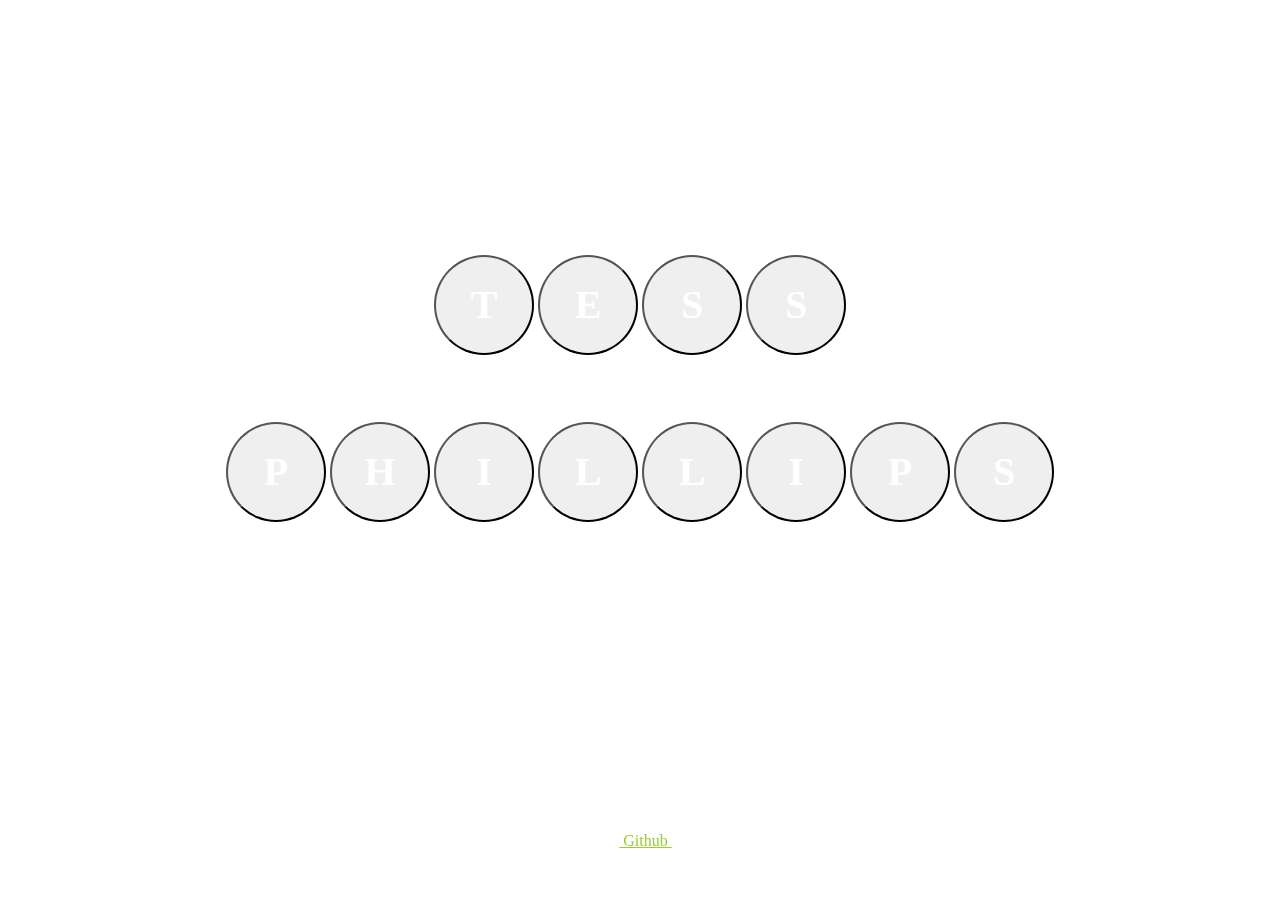
==== myWeb.html @ 3fd89b25 "name is up" ====
<!DOCTYPE html>
<html lang="en">
  <head>
    <meta charset="utf-8" />
    <meta name="viewport" content="width=device-width, initial-scale=1.0" />
    <title>myWebsite</title>
    <link href="./myWebCSS.css" rel="stylesheet"/>
  </head>

<body>
        <main>
            <section class="letters">
                <div class="Tess name">
                    <button class = "T letter" id="T" onclick="toggle(`Tpara`)">T</button>
                    <button class = "E letter" id="E" onclick="toggle(`Epara`)">E</button>
                    <button class = "S letter" id="S" onclick="toggle(`Spara`)">S</button>
                    <button class = "S2 letter" id="S2" onclick="toggle(`S2para`)">S</button>
                </div>
                <div class="Phillips name">
                    <button class = "P letter" id="P" onclick="toggle(`Ppara`)">P</button>
                    <button class = "H letter" id="H" onclick="toggle(`Hpara`)">H</button>
                    <button class = "I letter" id="I" onclick="toggle(`Ipara`)">I</button>
                    <button class = "L letter" id="L" onclick="toggle(`Lpara`)">L</button>
                    <button class = "L2 letter" id="L2" onclick="toggle(`L2para`)">L</button>
                    <button class = "I2 letter" id="I2" onclick="toggle(`I2para`)">I</button>
                    <button class = "P2 letter" id="P2" onclick="toggle(`P2para`)">P</button>
                    <button class = "S3 letter" id="S3" onclick="toggle(`S3para`)">S</button>
                </div>
            </section>
            <section>
                <div id="allinfo" class="allinfo">
                    <div class ="para" id="Tpara">
                        <h1>Words</h1>
                    </div>
                    <div class ="para" id="Epara">
                        <h1>other words</h1>
                    </div>
                    <div class ="para" id="Spara">
                        <h1>Words</h1>
                    </div>
                    <div class ="para" id="S2para">
                        <h1>Words sdfgsdgf</h1>
                    </div>
                    <div class ="para" id="Ppara">
                        <h1>Words</h1>
                    </div>
                    <div class ="para" id="Hpara">
                        <h1>Words</h1>
                    </div>
                    <div class ="para" id="Ipara">
                        <h1>Words</h1>
                    </div>
                    <div class ="para" id="Lpara">
                        <h1>Words</h1>
                    </div>
                    <div class ="para" id="L2para">
                        <h1>Words</h1>
                    </div>
                    <div class ="para" id="I2para">
                        <h1>Words</h1>
                    </div>
                    <div class ="para" id="P2para">
                        <h1>Words</h1>
                    </div>
                    <div class ="para" id="S3para">
                        <h1>Words</h1>
                    </div>
                </div>
            </section>
        </main>
    <footer>
        <p> Visit my<a href="" target="_blank"> Github </a>for more.</p>
        <p>Tess Phillips</p>
    </footer>
</body>
<script src="myWebjs.js">
    //function toggle
    // click letter
//     click letter
// hide any other paras 
// show the letter para





    // function toggle(letterId) {
    // const letter = document.getElementById(letterId);
    // const infoblock = document.getElementById("allinfo");
    // const infoblockcontent = infoblock.children;
    // for (let i = 0; i < infoblockcontent.length; i++) {
    //     const element = infoblockcontent[i];
    //     if (element.id === letter) {
    //         element.style.display = "block";
    //     } else {
    //         element.style.display = "none";
    //         }
    //     }
    // }      

    // infoblock.style.display = "none"
    // if (letter.style.display === "none") {
    // letter.style.display = "block";
    // // btn.innerHTML="Hide"
    // } else {
    // letter.style.display = "none";
    // // btn.innerHTML="Read more"
</script>
</html>



<!-- <article class="card2">
    <img src="https://upload.wikimedia.org/wikipedia/commons/thumb/e/e0/Janja_Garnbret_2017_%28cropped%29.jpg/330px-Janja_Garnbret_2017_%28cropped%29.jpg" alt="Janja Garnbret">
    <h3>A boulderer</h3>
    <div class="text2" id="2">
      <p>Janja Garnbret (born March 12, 1999) is a Slovenian rock climber and sport climber who has won multiple lead climbing and bouldering events at climbing competitions. In 2021, she became the first ever female Olympic gold medalist in sport climbing, and is widely regarded as one of the greatest competitive climbers of all time. She is also the world's first-ever female climber to onsight an 8c graded sport climbing route. As of the end of 2022, Garnbret had won the most IFSC gold medals of any competitive climber in history.</p>
      <p>Click <a href="https://en.wikipedia.org/wiki/Janja_Garnbret">here</a> to read more about Janja.</p>
    </div>
    <div class="text2"><button id="22" onclick="toggle(`2`,this.id)">Hide</button></div>
</article>

<script>
    let time=document.getElementById("current-time");

    setInterval(()=>{
        let d = new Date();
        time.innerHTML = d.toLocaleTimeString();
    },1000)


</script> -->
---- myWebCSS.css ----
footer{
    text-align: center;
    color: white;
    position:fixed;
    bottom: 0;
    width: 100%
  }
  
html {
    /* box-sizing: border-box; */
    background-image: url(https://mgnsw.org.au/wp-content/uploads/2013/06/MAGM-Collection-Treasures-from-the-Vault-1-scaled.jpg);
    /* zoom: 80%; */
    /* background-position:center center; */
    /* background-size: 100%; */
}

.para{
    display:none
}

button{
    width:100px;
    height:100px;
    margin:2px;
    border-radius: 50%;
    font-size: 40px;
}

.letters{
    /* justify-content: center; */
    vertical-align: middle;
    margin-top: 20%;
    /* margin-bottom:30%  */
}

.Tess.name,.Phillips.name{
    align-items: center;
    justify-content: center;
    display: flex;
    margin-bottom:5%
}

.T{
        /* background-color: pink; */
        background-image: url(https://mgnsw.org.au/wp-content/uploads/2013/06/MAGM-Collection-Treasures-from-the-Vault-1-scaled.jpg);
        background-size: 150%;
}

.letter{
    background-blend-mode:darken;
    color:white ;
    font-weight: bold;
    font-family: Georgia, 'Times New Roman', Times, serif;

}

a {
    color: blue;
  }
  
a:visited {
    color: yellowgreen;
  }
  
a:hover {
    color: orange;
  }
  
a:active {
    color: blue;
  }
@media screen and (max-width: 991px) and (min-width: 400px) {
  button{
    width:50px;
    height:50px;
    font-size: 20px;
}

/* 
h1 {
    font-size: 40px;
    margin-top: 20px;
    margin-bottom: 8%;
    text-align: center;
    color: white
  }

body {
    font-family: sans-serif;
    padding: 5%;
    position: relative
  }

.cards{
    display: flex;
    flex-wrap: wrap;
    align-items: stretch;
    justify-content: center;
}   

.card{
    flex: 0 0 250px;
    margin: 10px;
    border: 1px solid yellow;
    box-shadow: 2px 2px 6px 0px;
    background-color: antiquewhite;
    opacity: 80%;
    }

.card:hover{
    opacity: 100%
}

.card img{
    max-width: 100%;
    opacity: 100%
}

.card .text{
    padding: 0 20px 20px;
}

.card .text > button{
    background: yellow;
    border: 0;
    color: black;
    padding: 10px;
    width: 100%;
}
/*


Responsive layout - makes a one column layout instead of a two-column layout
@media (max-width: 800px) {
    .flex-item-right, .flex-item-left {
      flex: 100%;
    }
  }
  
  *, *::before, *::after {
    box-sizing: inherit;
  }

.blockleft,.blockright,.blockmiddle{
    background-color: yellow;
    width: 33%;
    height: 350px;
    word-wrap: break-word;
    display: inline-block; 
    *display: inline; 
    zoom: 1; 
    vertical-align: top;
    padding: 10px
}


.level2block{
    background-color: yellow;
    width: 100%;
    height: 500px;
    word-wrap: break-word;
}



img{
  opacity: 0.8
}
img:hover{
  opacity: 1;
}

figure{
  display: inline-block;
}



h3 {
    font-size: 10px
}

h6{
  text-align: center;
  color: white;
  font-size: 15px;
}

@media (max-width: 768px) {
  .blockleft, .blockright, .blockmiddle {
    width: 358px;
  }

}

@media (max-width: 1199px) and (min-width: 769px) {
  .blockleft, .blockright, .blockmiddle {
      width: 358px;
    }
}*/
/* @media screen and (max-width: 991px) and (min-width: 400px) { body { font-size: 12px; } }
@media screen and (max-width: 400px) { body { font-size: 9px; } } */
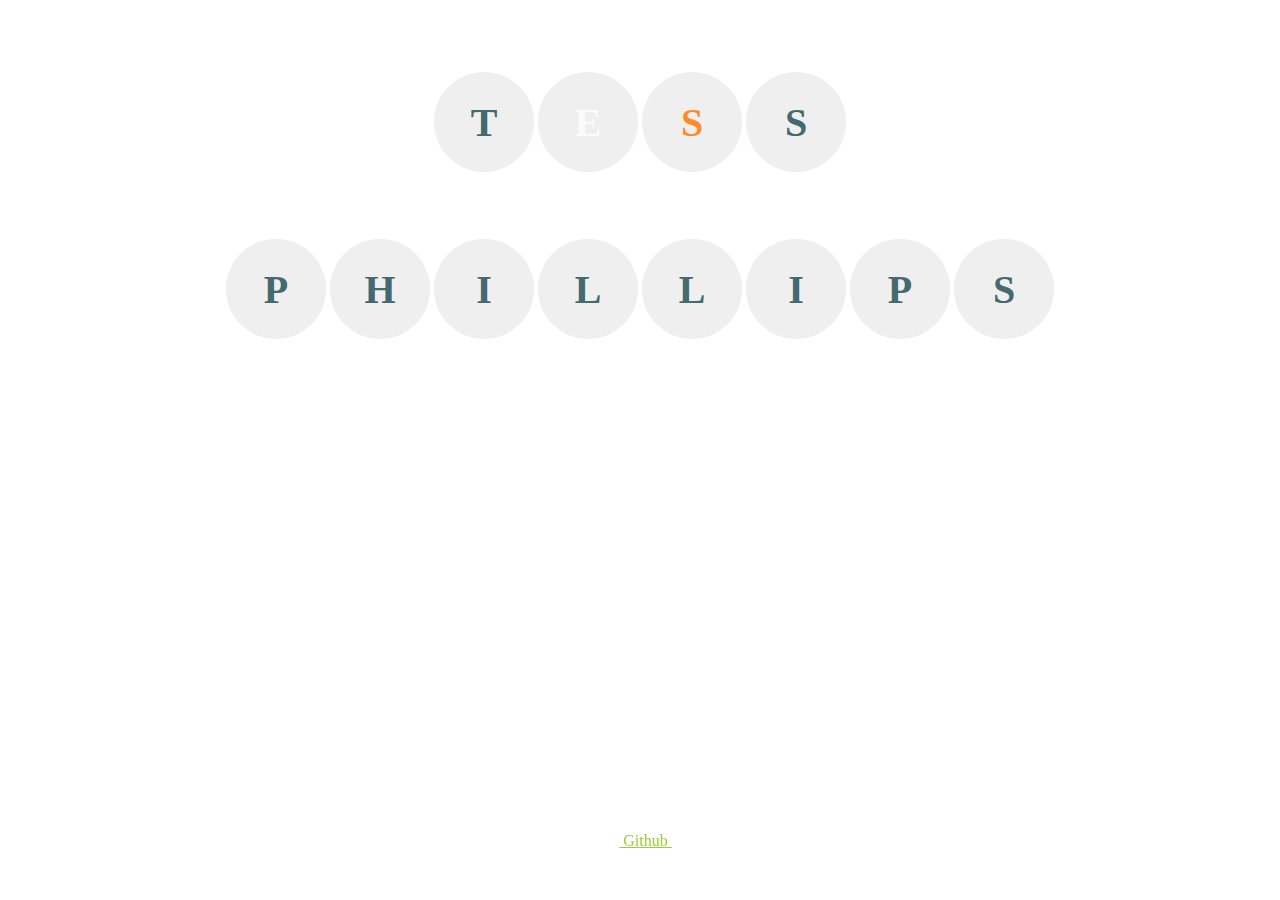
==== commit 5607053c: "colours and E section added" ====
--- a/myWeb.html
+++ b/myWeb.html
@@ -29,40 +29,41 @@
             </section>
             <section>
                 <div id="allinfo" class="allinfo">
-                    <div class ="para" id="Tpara">
+                    <div class ="para T" id="Tpara">
                         <h1>Words</h1>
                     </div>
-                    <div class ="para" id="Epara">
-                        <h1>other words</h1>
+                    <div class ="para E" id="Epara">
+                        <h1>Equality</h1>
+                        <h3>I have always had a great passion for feminism that was luckily nurtured from a young age. At University I was on the committee for the UoM Feminist Collective where I learnt great deals from lots of great friends and speakers. I hope to eventually be able to join my passions for equality, anti-racism and feminism with my passions for tech, by working for companies that help the people on this planet, and the planet itself.</h3>
                     </div>
-                    <div class ="para" id="Spara">
+                    <div class ="para S" id="Spara">
                         <h1>Words</h1>
                     </div>
-                    <div class ="para" id="S2para">
+                    <div class ="para S2" id="S2para">
                         <h1>Words sdfgsdgf</h1>
                     </div>
-                    <div class ="para" id="Ppara">
+                    <div class ="para P" id="Ppara">
                         <h1>Words</h1>
                     </div>
-                    <div class ="para" id="Hpara">
+                    <div class ="para H" id="Hpara">
                         <h1>Words</h1>
                     </div>
-                    <div class ="para" id="Ipara">
+                    <div class ="para I" id="Ipara">
                         <h1>Words</h1>
                     </div>
-                    <div class ="para" id="Lpara">
+                    <div class ="para L" id="Lpara">
                         <h1>Words</h1>
                     </div>
-                    <div class ="para" id="L2para">
+                    <div class ="para L2" id="L2para">
                         <h1>Words</h1>
                     </div>
-                    <div class ="para" id="I2para">
+                    <div class ="para I2" id="I2para">
                         <h1>Words</h1>
                     </div>
-                    <div class ="para" id="P2para">
+                    <div class ="para P2" id="P2para">
                         <h1>Words</h1>
                     </div>
-                    <div class ="para" id="S3para">
+                    <div class ="para S2" id="S3para">
                         <h1>Words</h1>
                     </div>
                 </div>
--- a/myWebCSS.css
+++ b/myWebCSS.css
@@ -7,15 +7,13 @@
   }
   
 html {
-    /* box-sizing: border-box; */
-    background-image: url(https://mgnsw.org.au/wp-content/uploads/2013/06/MAGM-Collection-Treasures-from-the-Vault-1-scaled.jpg);
+    background-image: url(https://th.bing.com/th/id/R.8c9ede54851b20073e2e74f957f8b427?rik=uz4OXoC7xVI3zw&riu=http%3a%2f%2fimages2.fanpop.com%2fimages%2fphotos%2f3300000%2fCool-clouds-sunsets-and-sunrises-3334619-2560-1920.jpg&ehk=pe3yoOanGtQcaENhB0HiMDzVp0bwfzHIlQoyFUA%2fJJ8%3d&risl=&pid=ImgRaw&r=0);
+    width: 100%;
+    height: 100%;
+    background-size: cover;
     /* zoom: 80%; */
-    /* background-position:center center; */
+    /* background-position; */
     /* background-size: 100%; */
-}
-
-.para{
-    display:none
 }
 
 button{
@@ -24,12 +22,14 @@
     margin:2px;
     border-radius: 50%;
     font-size: 40px;
+    border-color: transparent;
+    /* box-shadow: inset 0px 0px 40px 40px #DBA632; */
 }
 
 .letters{
     /* justify-content: center; */
     vertical-align: middle;
-    margin-top: 20%;
+    margin-top: 70px;
     /* margin-bottom:30%  */
 }
 
@@ -41,17 +41,117 @@
 }
 
 .T{
-        /* background-color: pink; */
-        background-image: url(https://mgnsw.org.au/wp-content/uploads/2013/06/MAGM-Collection-Treasures-from-the-Vault-1-scaled.jpg);
-        background-size: 150%;
-}
+    background-image: url(https://th.bing.com/th/id/OIP.NRPWPJPka-hqhbShFL2xbQHaE8?pid=ImgDet&rs=1);
+    background-size: 150%;
+    background-position: center;
+    color:rgba(68, 105, 110, 1) ;
+    background-blend-mode:color-burn;
+}
+
+.E{
+    background-image: url(https://th.bing.com/th/id/OIP.f-KJKz3edo5U0fENbZ_pGQHaF3?pid=ImgDet&rs=1);
+    background-size: 150%;
+    background-position: center;
+    color:rgb(255,255,255,0.8) ;
+    background-blend-mode:darken;
+}
+
+.S{
+    background-image: url(https://facresources.com/assets/logos/fac_logo.png);
+    background-size: 150%;
+    background-position: center;
+    color:rgba(255, 139, 40, 1) ;
+    /* background-blend-mode:darken; */
+}
+
+.S2{
+    background-image: url(https://th.bing.com/th/id/OIP.NRPWPJPka-hqhbShFL2xbQHaE8?pid=ImgDet&rs=1);
+    background-size: 150%;
+    background-position: center;
+    color:rgba(68, 105, 110, 1) ;
+    background-blend-mode:color-burn;
+}
+
+.P{
+    background-image: url(https://th.bing.com/th/id/OIP.NRPWPJPka-hqhbShFL2xbQHaE8?pid=ImgDet&rs=1);
+    background-size: 150%;
+    background-position: center;
+    color:rgba(68, 105, 110, 1) ;
+    background-blend-mode:color-burn;
+}
+
+.H{
+    background-image: url(https://th.bing.com/th/id/OIP.NRPWPJPka-hqhbShFL2xbQHaE8?pid=ImgDet&rs=1);
+    background-size: 150%;
+    background-position: center;
+    color:rgba(68, 105, 110, 1) ;
+    background-blend-mode:color-burn;
+}
+
+.I{
+    background-image: url(https://th.bing.com/th/id/OIP.NRPWPJPka-hqhbShFL2xbQHaE8?pid=ImgDet&rs=1);
+    background-size: 150%;
+    background-position: center;
+    color:rgba(68, 105, 110, 1) ;
+    background-blend-mode:color-burn;
+}
+
+.L{
+    background-image: url(https://th.bing.com/th/id/OIP.NRPWPJPka-hqhbShFL2xbQHaE8?pid=ImgDet&rs=1);
+    background-size: 150%;
+    background-position: center;
+    color:rgba(68, 105, 110, 1) ;
+    background-blend-mode:color-burn;
+}
+
+.L2{
+    background-image: url(https://th.bing.com/th/id/OIP.NRPWPJPka-hqhbShFL2xbQHaE8?pid=ImgDet&rs=1);
+    background-size: 150%;
+    background-position: center;
+    color:rgba(68, 105, 110, 1) ;
+    background-blend-mode:color-burn;
+}
+
+.I2{
+    background-image: url(https://th.bing.com/th/id/OIP.NRPWPJPka-hqhbShFL2xbQHaE8?pid=ImgDet&rs=1);
+    background-size: 150%;
+    background-position: center;
+    color:rgba(68, 105, 110, 1) ;
+    background-blend-mode:color-burn;
+}
+
+.P2{
+    background-image: url(https://th.bing.com/th/id/OIP.NRPWPJPka-hqhbShFL2xbQHaE8?pid=ImgDet&rs=1);
+    background-size: 150%;
+    background-position: center;
+    color:rgba(68, 105, 110, 1) ;
+    background-blend-mode:color-burn;
+}
+
+.S3{
+    background-image: url(https://th.bing.com/th/id/OIP.NRPWPJPka-hqhbShFL2xbQHaE8?pid=ImgDet&rs=1);
+    background-size: 150%;
+    background-position: center;
+    color:rgba(68, 105, 110, 1) ;
+    background-blend-mode:color-burn;
+}
+
 
 .letter{
-    background-blend-mode:darken;
-    color:white ;
-    font-weight: bold;
+    font-weight:bold;
     font-family: Georgia, 'Times New Roman', Times, serif;
 
+}
+
+.para{
+    display:none;
+    text-align: center;
+    width: 500px;
+    margin: auto;
+}
+
+.para h3{
+    font-weight: 10;
 }
 
 a {
@@ -69,12 +169,27 @@
 a:active {
     color: blue;
   }
-@media screen and (max-width: 991px) and (min-width: 400px) {
+@media screen and (max-width: 500px) and (min-width: 200px) {
   button{
     width:50px;
     height:50px;
     font-size: 20px;
 }
+    .para{
+width: 300px;}
+}
+@media screen and (max-width: 200px){
+    button{
+      width:25px;
+      height:25px;
+      font-size: 10px;
+  }
+  .para{
+    width: 150px;
+
+  }
+}
+
 
 /* 
 h1 {
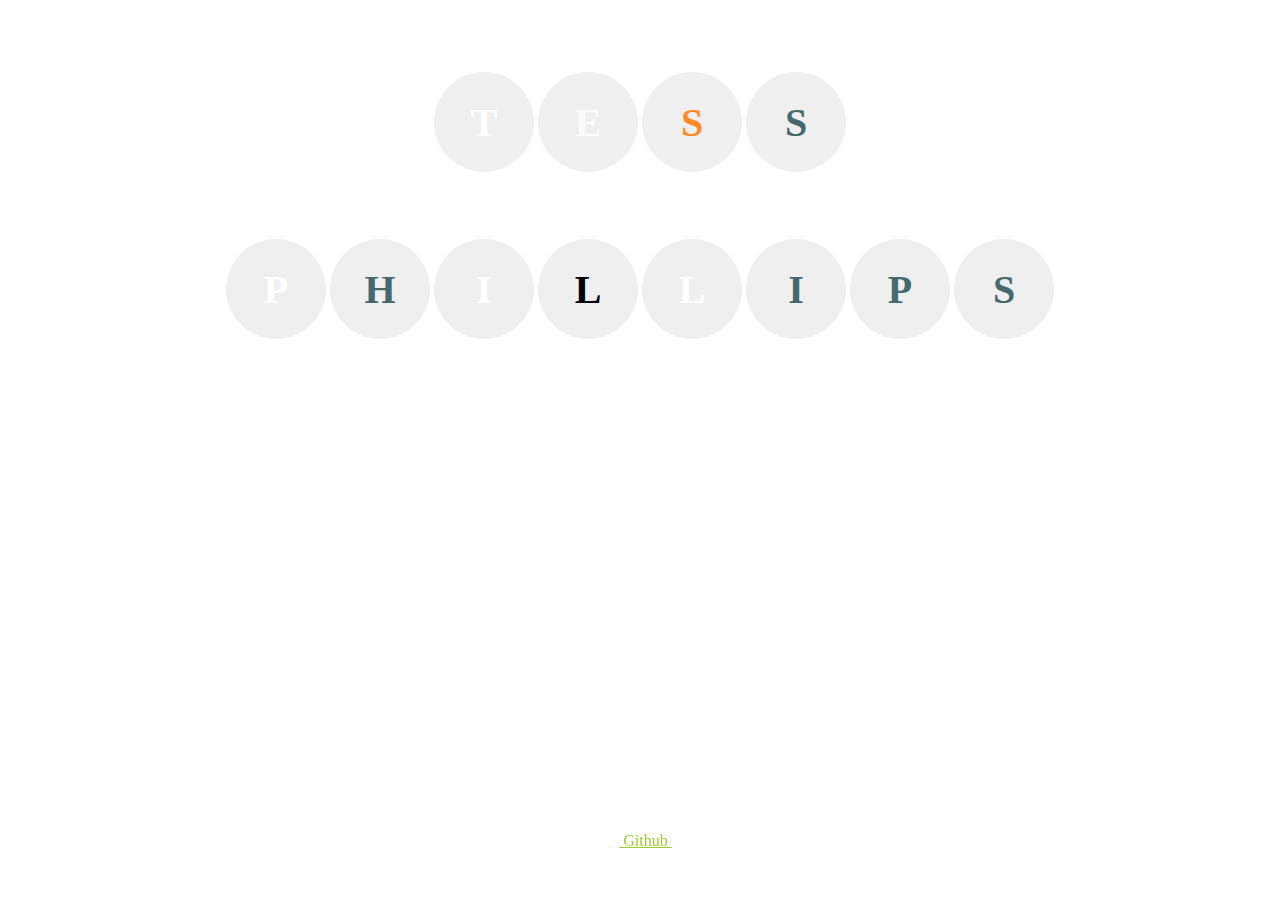
==== commit 9c07f14c: "5 letters left" ====
--- a/myWeb.html
+++ b/myWeb.html
@@ -30,32 +30,38 @@
             <section>
                 <div id="allinfo" class="allinfo">
                     <div class ="para T" id="Tpara">
-                        <h1>Words</h1>
+                        <h1>Tess</h1>
+                        <h3>Who am I?</h3>
+                        <h3>I am a blaahahshsdhfndkjgndarjignaerg</h3>
                     </div>
                     <div class ="para E" id="Epara">
                         <h1>Equality</h1>
                         <h3>I have always had a great passion for feminism that was luckily nurtured from a young age. At University I was on the committee for the UoM Feminist Collective where I learnt great deals from lots of great friends and speakers. I hope to eventually be able to join my passions for equality, anti-racism and feminism with my passions for tech, by working for companies that help the people on this planet, and the planet itself.</h3>
                     </div>
                     <div class ="para S" id="Spara">
-                        <h1>Words</h1>
+                        <h1>Software Development Bootcamp</h1>
+                        <h3>I am eager to expand my skills and knowledge in software development and I am particularly drawn to this program due to its emphasis on hands on learning and real-world applications, as well as your commitment to diversity in the workplace. I am excited and hopeful about the opportunity to contribute to the dynamic and innovative environment at your bootcamp, and look forward to the opportunity to learn from experienced instructors and industry professionals.</h3>
                     </div>
                     <div class ="para S2" id="S2para">
                         <h1>Words sdfgsdgf</h1>
                     </div>
                     <div class ="para P" id="Ppara">
-                        <h1>Words</h1>
+                        <h1>Phillips</h1>
+                        <h3>I have recently discovered that my surname 2 generations ago was not, in fact Phillips, but Isenstein. My family is Jewish and changed our surname in an effort to assimilate into British culture. I have recently been considering changing my surname back to it's original name to honour my history and ancestors, as although I am not fully observant, my Jewish identity is very important to me.</h3>
                     </div>
                     <div class ="para H" id="Hpara">
                         <h1>Words</h1>
                     </div>
                     <div class ="para I" id="Ipara">
-                        <h1>Words</h1>
+                        <br><br><br><br><br><br><h1><a href="">Indoor Climbing</a></h1><br><br><br><br><br><br><br>
                     </div>
                     <div class ="para L" id="Lpara">
-                        <h1>Words</h1>
+                        <h1>Languages</h1>
+                        <h3>Before doing this bootcamp the only coding language I knew at length was Python, with some R and MATLAB too. I've found it very interesting to discover the different powers of the different languages I've worked with, including HTML, CSS, JavaScript and at one point stumbling on some jQuery too. I've found it particularly interesting to compare between python and javaScript looking at their similarities but with a very necessary distinction in their syntax.</h3>
                     </div>
                     <div class ="para L2" id="L2para">
-                        <h1>Words</h1>
+                        <h1>Learning</h1>
+                        <h3>My relevant learning to date includes working as an Analyst in a Civil Engineering Consulting firm, 1 First Class degree in Mathematics from University of Manchester, 1 year of studying Physics also at Manchester,A Levels in a Further Maths, Maths, Physics and Chemistry and a GCSE in Computer Science (amongst others).</h3>
                     </div>
                     <div class ="para I2" id="I2para">
                         <h1>Words</h1>
--- a/myWebCSS.css
+++ b/myWebCSS.css
@@ -5,6 +5,11 @@
     bottom: 0;
     width: 100%
   }
+
+h1, h3{
+    padding:0;
+    margin:0
+}
   
 html {
     background-image: url(https://th.bing.com/th/id/R.8c9ede54851b20073e2e74f957f8b427?rik=uz4OXoC7xVI3zw&riu=http%3a%2f%2fimages2.fanpop.com%2fimages%2fphotos%2f3300000%2fCool-clouds-sunsets-and-sunrises-3334619-2560-1920.jpg&ehk=pe3yoOanGtQcaENhB0HiMDzVp0bwfzHIlQoyFUA%2fJJ8%3d&risl=&pid=ImgRaw&r=0);
@@ -41,11 +46,11 @@
 }
 
 .T{
-    background-image: url(https://th.bing.com/th/id/OIP.NRPWPJPka-hqhbShFL2xbQHaE8?pid=ImgDet&rs=1);
-    background-size: 150%;
-    background-position: center;
-    color:rgba(68, 105, 110, 1) ;
-    background-blend-mode:color-burn;
+    background-image: url(https://i.pinimg.com/originals/66/53/3e/66533e6a498d7e9c6f1515f8843b4042.jpg);
+    background-size: 150%;
+    background-position: center;
+    color:white;
+    background-blend-mode:darken;
 }
 
 .E{
@@ -58,7 +63,7 @@
 
 .S{
     background-image: url(https://facresources.com/assets/logos/fac_logo.png);
-    background-size: 150%;
+    background-size: 250%;
     background-position: center;
     color:rgba(255, 139, 40, 1) ;
     /* background-blend-mode:darken; */
@@ -73,11 +78,11 @@
 }
 
 .P{
-    background-image: url(https://th.bing.com/th/id/OIP.NRPWPJPka-hqhbShFL2xbQHaE8?pid=ImgDet&rs=1);
-    background-size: 150%;
-    background-position: center;
-    color:rgba(68, 105, 110, 1) ;
-    background-blend-mode:color-burn;
+    background-image: url(https://th.bing.com/th/id/OIP.3hRLJQMAKkAvk9N9a6QOFQHaGK?pid=ImgDet&rs=1);
+    background-size: 150%;
+    background-position: center;
+    color:white ;
+    /* background-blend-mode:color-burn; */
 }
 
 .H{
@@ -89,27 +94,25 @@
 }
 
 .I{
-    background-image: url(https://th.bing.com/th/id/OIP.NRPWPJPka-hqhbShFL2xbQHaE8?pid=ImgDet&rs=1);
-    background-size: 150%;
-    background-position: center;
-    color:rgba(68, 105, 110, 1) ;
-    background-blend-mode:color-burn;
+    background-image: url(https://th.bing.com/th/id/OIP.dlCCWPkQr0daSHhWs2JMYAHaDt?pid=ImgDet&rs=1);
+    background-size: 150%;
+    background-position: center;
+    color:white ;
 }
 
 .L{
-    background-image: url(https://th.bing.com/th/id/OIP.NRPWPJPka-hqhbShFL2xbQHaE8?pid=ImgDet&rs=1);
-    background-size: 150%;
-    background-position: center;
-    color:rgba(68, 105, 110, 1) ;
-    background-blend-mode:color-burn;
+    background-image: url(https://th.bing.com/th/id/OIP.EDJ9xoErBbZqK2tExVoJfAHaHY?pid=ImgDet&rs=1);
+    background-size: 100%;
+    background-position: center;
+    color:black ;
+    /* background-blend-mode:color-burn; */
 }
 
 .L2{
-    background-image: url(https://th.bing.com/th/id/OIP.NRPWPJPka-hqhbShFL2xbQHaE8?pid=ImgDet&rs=1);
-    background-size: 150%;
-    background-position: center;
-    color:rgba(68, 105, 110, 1) ;
-    background-blend-mode:color-burn;
+    background-image: url(https://smiletutor.sg/wp-content/uploads/2017/02/education-reform.jpg);
+    background-size: 150%;
+    background-position: center;
+    color:white ;
 }
 
 .I2{
@@ -151,7 +154,19 @@
 }
 
 .para h3{
-    font-weight: 10;
+    font-weight: 400;
+}
+
+.para.T h3, .para.S h3, .para.S h1, .para.P h3, .para.P h1{
+    background-color: antiquewhite;
+    opacity: 0.8;
+    color:black
+}
+
+.para.L2 h3, .para.L2 h1{
+    background-color: antiquewhite;
+    opacity: 0.5;
+    color:black
 }
 
 a {
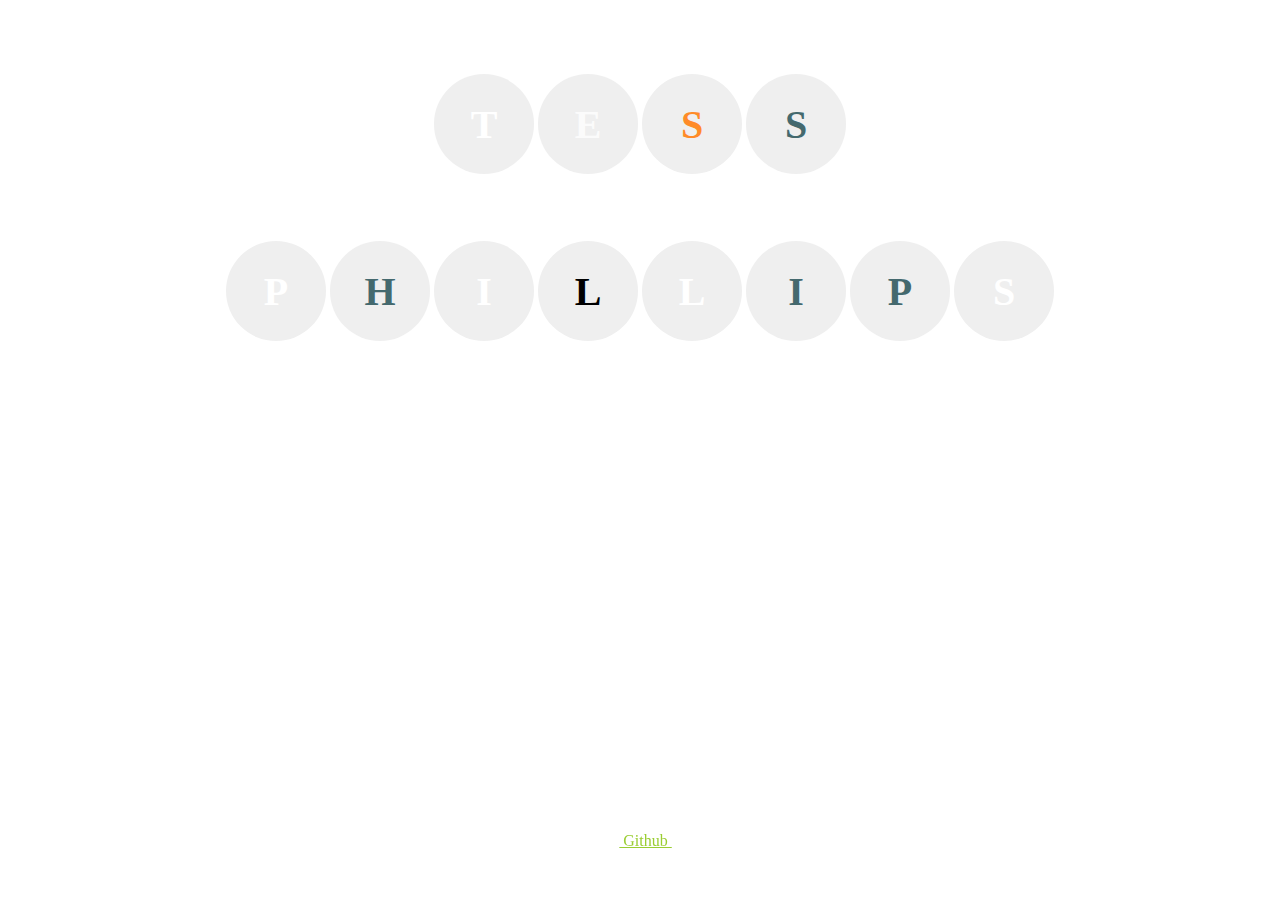
==== commit 54e487f7: "keyboard press added for accessibility" ====
--- a/myWeb.html
+++ b/myWeb.html
@@ -9,6 +9,11 @@
 
 <body>
         <main>
+            <header>
+                Welcome to my website where you can learn about me learning about software development.
+                <br>
+                To find out more try clicking on the letters. If you can't click for whatever reason, then press the space bar and then again when you've finished reading, and it will take you to the next bit of information (clicking and pressing not designed to be used interchangably - if done so please reload the page). Enjoy!
+            </header>
             <section class="letters">
                 <div class="Tess name">
                     <button class = "T letter" id="T" onclick="toggle(`Tpara`)">T</button>
@@ -53,7 +58,7 @@
                         <h1>Words</h1>
                     </div>
                     <div class ="para I" id="Ipara">
-                        <br><br><br><br><br><br><h1><a href="">Indoor Climbing</a></h1><br><br><br><br><br><br><br>
+                        <br><br><br><br><br><br><h1><a href="">Indoor Climbing</a><h3>Indoor climbing, a form of bouldering is a passion of mine. Click on the title to find out more.</h3></h1><br><br><br><br><br><br><br>
                     </div>
                     <div class ="para L" id="Lpara">
                         <h1>Languages</h1>
@@ -61,7 +66,7 @@
                     </div>
                     <div class ="para L2" id="L2para">
                         <h1>Learning</h1>
-                        <h3>My relevant learning to date includes working as an Analyst in a Civil Engineering Consulting firm, 1 First Class degree in Mathematics from University of Manchester, 1 year of studying Physics also at Manchester,A Levels in a Further Maths, Maths, Physics and Chemistry and a GCSE in Computer Science (amongst others).</h3>
+                        <h3>My relevant learning to date includes working as an Analyst in a Civil Engineering consulting firm, 1 First Class degree in Mathematics from University of Manchester, 1 year of studying Physics also at Manchester, A Levels in a Further Maths, Maths, Physics and Chemistry and a GCSE in Computer Science (amongst others).<br>I have clearly always felt a strong pull towards mathematical and science studies which pull on my strengths of problem-solving, looking for efficiencies in everything and using logic.</h3>
                     </div>
                     <div class ="para I2" id="I2para">
                         <h1>Words</h1>
@@ -69,9 +74,11 @@
                     <div class ="para P2" id="P2para">
                         <h1>Words</h1>
                     </div>
-                    <div class ="para S2" id="S3para">
-                        <h1>Words</h1>
-                    </div>
+                    <a href=""><div class ="para S3" id="S3para">
+                        <br><br><br><br><br><br><h1>See more...</h1>
+                        <h3>Click anywhere here to go to my Project Gallery, which showcases all the other projects done for this bootcamp application.</h3><br>
+                        <h3>Or press any button twice more to go back to the beginning.</h3><br><br><br><br><br>
+                    </div></a>
                 </div>
             </section>
         </main>
@@ -80,60 +87,5 @@
         <p>Tess Phillips</p>
     </footer>
 </body>
-<script src="myWebjs.js">
-    //function toggle
-    // click letter
-//     click letter
-// hide any other paras 
-// show the letter para
-
-
-
-
-
-    // function toggle(letterId) {
-    // const letter = document.getElementById(letterId);
-    // const infoblock = document.getElementById("allinfo");
-    // const infoblockcontent = infoblock.children;
-    // for (let i = 0; i < infoblockcontent.length; i++) {
-    //     const element = infoblockcontent[i];
-    //     if (element.id === letter) {
-    //         element.style.display = "block";
-    //     } else {
-    //         element.style.display = "none";
-    //         }
-    //     }
-    // }      
-
-    // infoblock.style.display = "none"
-    // if (letter.style.display === "none") {
-    // letter.style.display = "block";
-    // // btn.innerHTML="Hide"
-    // } else {
-    // letter.style.display = "none";
-    // // btn.innerHTML="Read more"
-</script>
-</html>
-
-
-
-<!-- <article class="card2">
-    <img src="https://upload.wikimedia.org/wikipedia/commons/thumb/e/e0/Janja_Garnbret_2017_%28cropped%29.jpg/330px-Janja_Garnbret_2017_%28cropped%29.jpg" alt="Janja Garnbret">
-    <h3>A boulderer</h3>
-    <div class="text2" id="2">
-      <p>Janja Garnbret (born March 12, 1999) is a Slovenian rock climber and sport climber who has won multiple lead climbing and bouldering events at climbing competitions. In 2021, she became the first ever female Olympic gold medalist in sport climbing, and is widely regarded as one of the greatest competitive climbers of all time. She is also the world's first-ever female climber to onsight an 8c graded sport climbing route. As of the end of 2022, Garnbret had won the most IFSC gold medals of any competitive climber in history.</p>
-      <p>Click <a href="https://en.wikipedia.org/wiki/Janja_Garnbret">here</a> to read more about Janja.</p>
-    </div>
-    <div class="text2"><button id="22" onclick="toggle(`2`,this.id)">Hide</button></div>
-</article>
-
-<script>
-    let time=document.getElementById("current-time");
-
-    setInterval(()=>{
-        let d = new Date();
-        time.innerHTML = d.toLocaleTimeString();
-    },1000)
-
-
-</script> -->
+<script src="myWebjs.js"></script>
+</html>--- a/myWebCSS.css
+++ b/myWebCSS.css
@@ -34,8 +34,15 @@
 .letters{
     /* justify-content: center; */
     vertical-align: middle;
-    margin-top: 70px;
+    margin-top: 10px;
     /* margin-bottom:30%  */
+}
+
+header{
+    text-align: center;
+    color: white;
+    top: 0;
+    width: 100%
 }
 
 .Tess.name,.Phillips.name{
@@ -132,11 +139,11 @@
 }
 
 .S3{
-    background-image: url(https://th.bing.com/th/id/OIP.NRPWPJPka-hqhbShFL2xbQHaE8?pid=ImgDet&rs=1);
-    background-size: 150%;
-    background-position: center;
-    color:rgba(68, 105, 110, 1) ;
-    background-blend-mode:color-burn;
+    background-image: url(https://mgnsw.org.au/wp-content/uploads/2013/06/MAGM-Collection-Treasures-from-the-Vault-1-scaled.jpg);
+    background-size: 150%;
+    background-position: center;
+    color: white ;
+    /* background-blend-mode:color-burn; */
 }
 
 
@@ -201,132 +208,5 @@
   }
   .para{
     width: 150px;
-
-  }
-}
-
-
-/* 
-h1 {
-    font-size: 40px;
-    margin-top: 20px;
-    margin-bottom: 8%;
-    text-align: center;
-    color: white
-  }
-
-body {
-    font-family: sans-serif;
-    padding: 5%;
-    position: relative
-  }
-
-.cards{
-    display: flex;
-    flex-wrap: wrap;
-    align-items: stretch;
-    justify-content: center;
-}   
-
-.card{
-    flex: 0 0 250px;
-    margin: 10px;
-    border: 1px solid yellow;
-    box-shadow: 2px 2px 6px 0px;
-    background-color: antiquewhite;
-    opacity: 80%;
-    }
-
-.card:hover{
-    opacity: 100%
-}
-
-.card img{
-    max-width: 100%;
-    opacity: 100%
-}
-
-.card .text{
-    padding: 0 20px 20px;
-}
-
-.card .text > button{
-    background: yellow;
-    border: 0;
-    color: black;
-    padding: 10px;
-    width: 100%;
-}
-/*
-
-
-Responsive layout - makes a one column layout instead of a two-column layout
-@media (max-width: 800px) {
-    .flex-item-right, .flex-item-left {
-      flex: 100%;
-    }
-  }
-  
-  *, *::before, *::after {
-    box-sizing: inherit;
-  }
-
-.blockleft,.blockright,.blockmiddle{
-    background-color: yellow;
-    width: 33%;
-    height: 350px;
-    word-wrap: break-word;
-    display: inline-block; 
-    *display: inline; 
-    zoom: 1; 
-    vertical-align: top;
-    padding: 10px
-}
-
-
-.level2block{
-    background-color: yellow;
-    width: 100%;
-    height: 500px;
-    word-wrap: break-word;
-}
-
-
-
-img{
-  opacity: 0.8
-}
-img:hover{
-  opacity: 1;
-}
-
-figure{
-  display: inline-block;
-}
-
-
-
-h3 {
-    font-size: 10px
-}
-
-h6{
-  text-align: center;
-  color: white;
-  font-size: 15px;
-}
-
-@media (max-width: 768px) {
-  .blockleft, .blockright, .blockmiddle {
-    width: 358px;
-  }
-
-}
-
-@media (max-width: 1199px) and (min-width: 769px) {
-  .blockleft, .blockright, .blockmiddle {
-      width: 358px;
-    }
-}*/
-/* @media screen and (max-width: 991px) and (min-width: 400px) { body { font-size: 12px; } }
-@media screen and (max-width: 400px) { body { font-size: 9px; } } */+  }
+}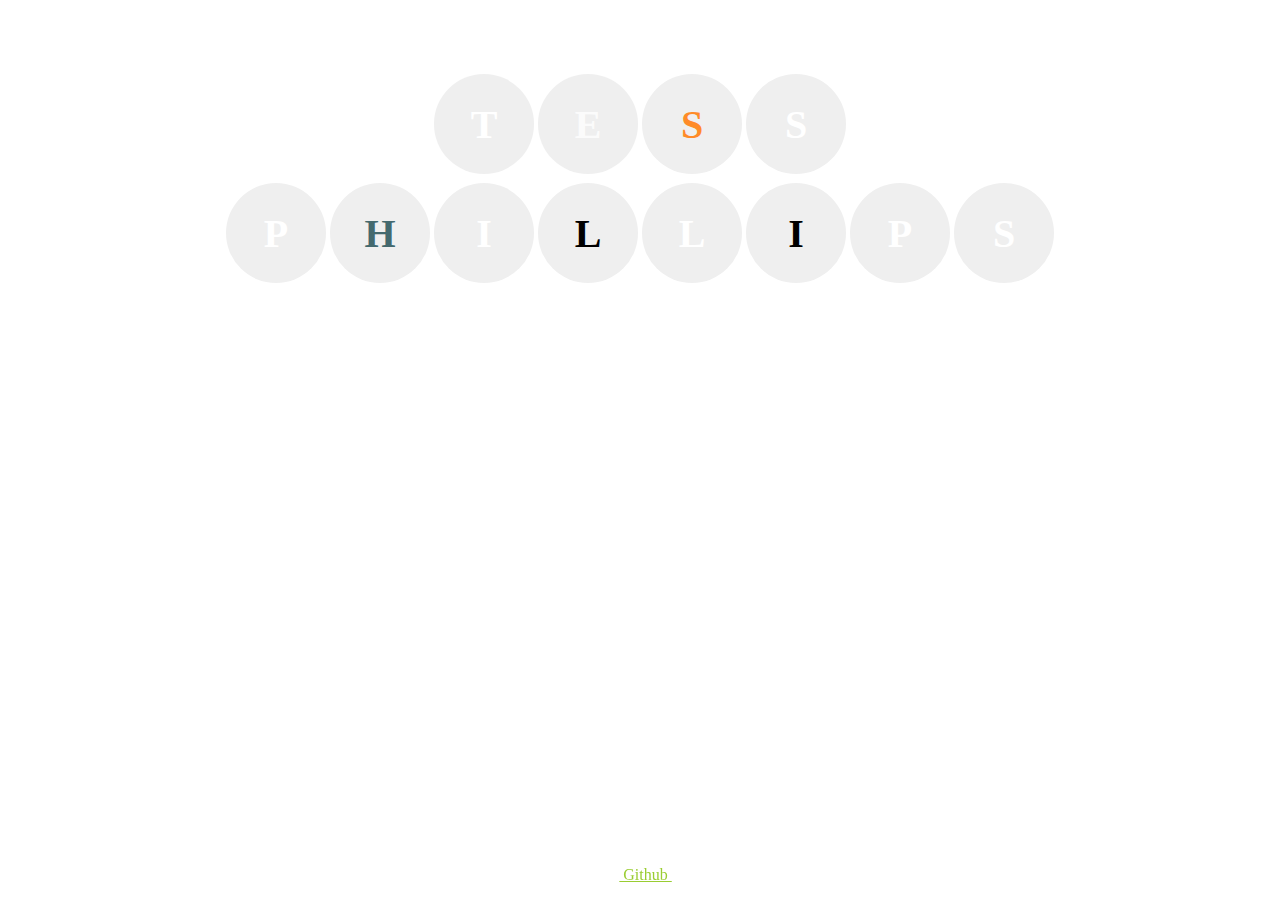
==== commit 02956205: "done?" ====
--- a/myWeb.html
+++ b/myWeb.html
@@ -12,7 +12,7 @@
             <header>
                 Welcome to my website where you can learn about me learning about software development.
                 <br>
-                To find out more try clicking on the letters. If you can't click for whatever reason, then press the space bar and then again when you've finished reading, and it will take you to the next bit of information (clicking and pressing not designed to be used interchangably - if done so please reload the page). Enjoy!
+                To find out more try clicking on the letters. If you can't click for whatever reason, then press the space bar and then again when you've finished reading, and it will take you to the next bit of information (to use the clicking and pressing features interchangably make sure to click off the letters before pressing the keyboard). Enjoy!
             </header>
             <section class="letters">
                 <div class="Tess name">
@@ -36,8 +36,8 @@
                 <div id="allinfo" class="allinfo">
                     <div class ="para T" id="Tpara">
                         <h1>Tess</h1>
-                        <h3>Who am I?</h3>
-                        <h3>I am a blaahahshsdhfndkjgndarjignaerg</h3>
+                        <h3>I hope you have enjoyed what you've seen of my work already and learning more about me.</h3>
+                        <h3>p.s. Although I do have green hair this isn't exactly me!</h3>
                     </div>
                     <div class ="para E" id="Epara">
                         <h1>Equality</h1>
@@ -48,14 +48,17 @@
                         <h3>I am eager to expand my skills and knowledge in software development and I am particularly drawn to this program due to its emphasis on hands on learning and real-world applications, as well as your commitment to diversity in the workplace. I am excited and hopeful about the opportunity to contribute to the dynamic and innovative environment at your bootcamp, and look forward to the opportunity to learn from experienced instructors and industry professionals.</h3>
                     </div>
                     <div class ="para S2" id="S2para">
-                        <h1>Words sdfgsdgf</h1>
+                        <h1>Sewing</h1>
+                        <h3>(...I meant crochet but that doesn't start with S). Over lockdown I learnt how to crochet and made a laundry basket out of old t-shirts. Unfortunately I have forgotten it all now but I'm hoping its like riding a bike.</h3>
                     </div>
                     <div class ="para P" id="Ppara">
                         <h1>Phillips</h1>
                         <h3>I have recently discovered that my surname 2 generations ago was not, in fact Phillips, but Isenstein. My family is Jewish and changed our surname in an effort to assimilate into British culture. I have recently been considering changing my surname back to it's original name to honour my history and ancestors, as although I am not fully observant, my Jewish identity is very important to me.</h3>
                     </div>
                     <div class ="para H" id="Hpara">
-                        <h1>Words</h1>
+                        <h1>Hydrogen</h1>
+                        <h3>I couldn't think of something beginning with H so instead I'm going to teach you about Hydrogen.</h3>
+                        <h3>Hydrogen is the abundant element in the universe. It is found in huge amounts in stars and giant gas planets. Hydrogen is used to make rocket fuel, to fill balloons and to make hydrogen fuel cell technology which could be a revoltuionay pollution-free source of energy.</h3>
                     </div>
                     <div class ="para I" id="Ipara">
                         <br><br><br><br><br><br><h1><a href="">Indoor Climbing</a><h3>Indoor climbing, a form of bouldering is a passion of mine. Click on the title to find out more.</h3></h1><br><br><br><br><br><br><br>
@@ -69,10 +72,15 @@
                         <h3>My relevant learning to date includes working as an Analyst in a Civil Engineering consulting firm, 1 First Class degree in Mathematics from University of Manchester, 1 year of studying Physics also at Manchester, A Levels in a Further Maths, Maths, Physics and Chemistry and a GCSE in Computer Science (amongst others).<br>I have clearly always felt a strong pull towards mathematical and science studies which pull on my strengths of problem-solving, looking for efficiencies in everything and using logic.</h3>
                     </div>
                     <div class ="para I2" id="I2para">
-                        <h1>Words</h1>
+                        <h1>Inspirations</h1>
+                        <h3>My maths teacher <b>Ms Gatland</b> inspired me to follow my passions and not to be ashamed of being interested in 'nerdy' subjects. And taught me a love for SOHCATOA.</h3>
+                        <h3><b>James Acaster</b> is a really funny comedian who doesn't necessarily inspire me but definitely makes me laugh!</h3>
+                        <h3><b>Stephanie Hsu </b> inspired me in her role in Everything Everywhere All at Once</h3>
+                        <h3><b>My Auntie</b> inspires me as she is the only woman in tech I know... so far.</h3>
                     </div>
                     <div class ="para P2" id="P2para">
-                        <h1>Words</h1>
+                        <h1>Puzzles</h1>
+                        <h3>I enjoy puzzles of all types, from Tetris and slidey to sudoku and brain teasers.</h3>
                     </div>
                     <a href=""><div class ="para S3" id="S3para">
                         <br><br><br><br><br><br><h1>See more...</h1>
@@ -83,9 +91,7 @@
             </section>
         </main>
     <footer>
-        <p> Visit my<a href="" target="_blank"> Github </a>for more.</p>
-        <p>Tess Phillips</p>
-    </footer>
+        <p> Visit my<a href="" target="_blank"> Github </a>for more.</p>    </footer>
 </body>
 <script src="myWebjs.js"></script>
 </html>--- a/myWebCSS.css
+++ b/myWebCSS.css
@@ -49,12 +49,14 @@
     align-items: center;
     justify-content: center;
     display: flex;
-    margin-bottom:5%
-}
+    margin-bottom:5px
+}
+
+.Phillips.name{margin-bottom:20px}
 
 .T{
     background-image: url(https://i.pinimg.com/originals/66/53/3e/66533e6a498d7e9c6f1515f8843b4042.jpg);
-    background-size: 150%;
+    background-size: 110%;
     background-position: center;
     color:white;
     background-blend-mode:darken;
@@ -77,11 +79,10 @@
 }
 
 .S2{
-    background-image: url(https://th.bing.com/th/id/OIP.NRPWPJPka-hqhbShFL2xbQHaE8?pid=ImgDet&rs=1);
-    background-size: 150%;
-    background-position: center;
-    color:rgba(68, 105, 110, 1) ;
-    background-blend-mode:color-burn;
+    background-image: url(https://th.bing.com/th/id/OIP.7Do0jABGdWfdCy83Q5n-9QHaGY?pid=ImgDet&rs=1);
+    background-size: 150%;
+    background-position: center;
+    color:white ;
 }
 
 .P{
@@ -93,12 +94,10 @@
 }
 
 .H{
-    background-image: url(https://th.bing.com/th/id/OIP.NRPWPJPka-hqhbShFL2xbQHaE8?pid=ImgDet&rs=1);
-    background-size: 150%;
-    background-position: center;
-    color:rgba(68, 105, 110, 1) ;
-    background-blend-mode:color-burn;
-}
+    background-image: url(https://i.pinimg.com/originals/59/4b/8d/594b8dbaaabc15a24683e4d306bcd411.jpg);
+    background-size: 100%;
+    background-position: center;
+    color:rgba(68, 105, 110, 1) ;}
 
 .I{
     background-image: url(https://th.bing.com/th/id/OIP.dlCCWPkQr0daSHhWs2JMYAHaDt?pid=ImgDet&rs=1);
@@ -123,19 +122,17 @@
 }
 
 .I2{
-    background-image: url(https://th.bing.com/th/id/OIP.NRPWPJPka-hqhbShFL2xbQHaE8?pid=ImgDet&rs=1);
-    background-size: 150%;
-    background-position: center;
-    color:rgba(68, 105, 110, 1) ;
-    background-blend-mode:color-burn;
+    background-image: url(https://imagesvc.meredithcorp.io/v3/mm/image?url=https:%2F%2Fstatic.onecms.io%2Fwp-content%2Fuploads%2Fsites%2F6%2F2023%2F02%2F16%2FEverything-Everywhere-All-At-Once-Stephanie-Hsu-021623_2.jpg);
+    background-size: 150%;
+    background-position: center;
+    color:black ;
 }
 
 .P2{
-    background-image: url(https://th.bing.com/th/id/OIP.NRPWPJPka-hqhbShFL2xbQHaE8?pid=ImgDet&rs=1);
-    background-size: 150%;
-    background-position: center;
-    color:rgba(68, 105, 110, 1) ;
-    background-blend-mode:color-burn;
+    background-image: url(https://th.bing.com/th/id/R.86753868556182c0f13e45a3062f41d7?rik=OJrfS4QHhR7SfQ&riu=http%3a%2f%2fwww.publicdomainpictures.net%2fpictures%2f80000%2fvelka%2fmulticolor-jigsaw.jpg&ehk=Cqn5DpyIXhXFfOO3xuMHwYY9FE098xYB5b5At%2blhDQM%3d&risl=&pid=ImgRaw&r=0);
+    background-size: 150%;
+    background-position: center;
+    color:white ;
 }
 
 .S3{
@@ -143,7 +140,6 @@
     background-size: 150%;
     background-position: center;
     color: white ;
-    /* background-blend-mode:color-burn; */
 }
 
 
@@ -158,6 +154,8 @@
     text-align: center;
     width: 500px;
     margin: auto;
+    height:300px
+
 }
 
 .para h3{
@@ -176,6 +174,16 @@
     color:black
 }
 
+.para.S2 h3, .para.S2 h1{
+    background-color: white;
+    opacity: 0.7;
+    color:black
+}
+
+.para.I2 h3,.para.I2 h1{
+    padding-left: 35%;
+    font-size: smaller;
+}
 a {
     color: blue;
   }
@@ -198,7 +206,9 @@
     font-size: 20px;
 }
     .para{
-width: 300px;}
+width: 300px;
+height: auto;
+}
 }
 @media screen and (max-width: 200px){
     button{
@@ -208,5 +218,6 @@
   }
   .para{
     width: 150px;
+    height:auto
   }
 }